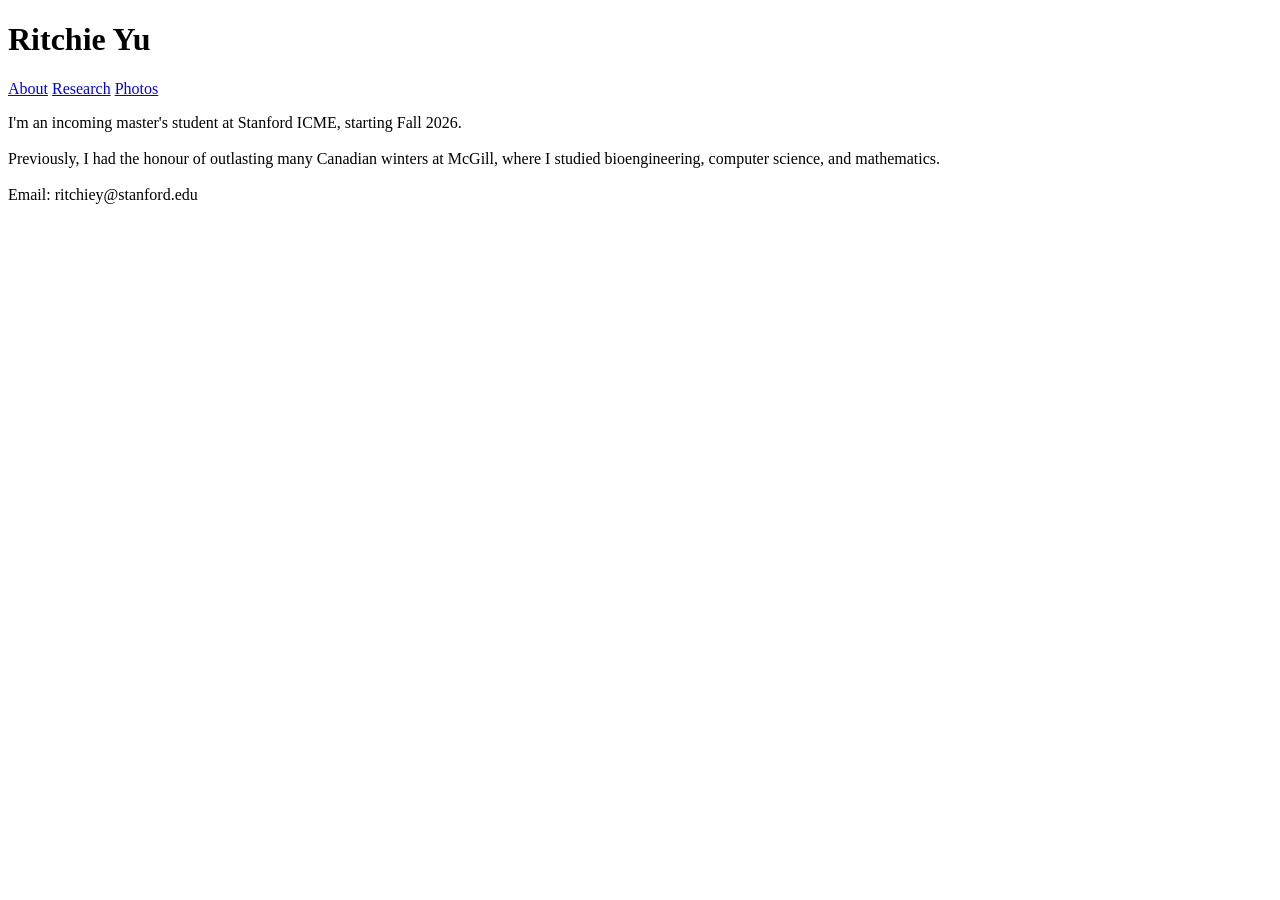
==== index.html @ c00170b2 "add description" ====
<!DOCTYPE html>
<html>
	<head>
		<meta charset="utf-8">
		<meta name="viewport", content="width=device-width">
		<meta name="author", content="Ritchie Yu">
		<link rel="stylesheet", href="/style.css">
	</head>
	<body>
		<header>
			<div class="box">
				<h1>Ritchie Yu</h1>
			</div>
		</header>
		<div class="box">
			<nav>
				<a href="/index.html">About</a>
				<a href="/research/index.html">Research</a>
				<a href="/photos/index.html">Photos</a>
			</nav>
		</div>

		<section>
			<div class="box">
				<p>
					I'm an incoming master's student at Stanford ICME, starting Fall 2026.<br><br>
					Previously, I had the honour of outlasting many Canadian winters at McGill, where I studied bioengineering, computer science, and mathematics.<br><br>
					Email: ritchiey@stanford.edu<br><br>
				</p>
			</div>
		</section>
	</body>
</html>
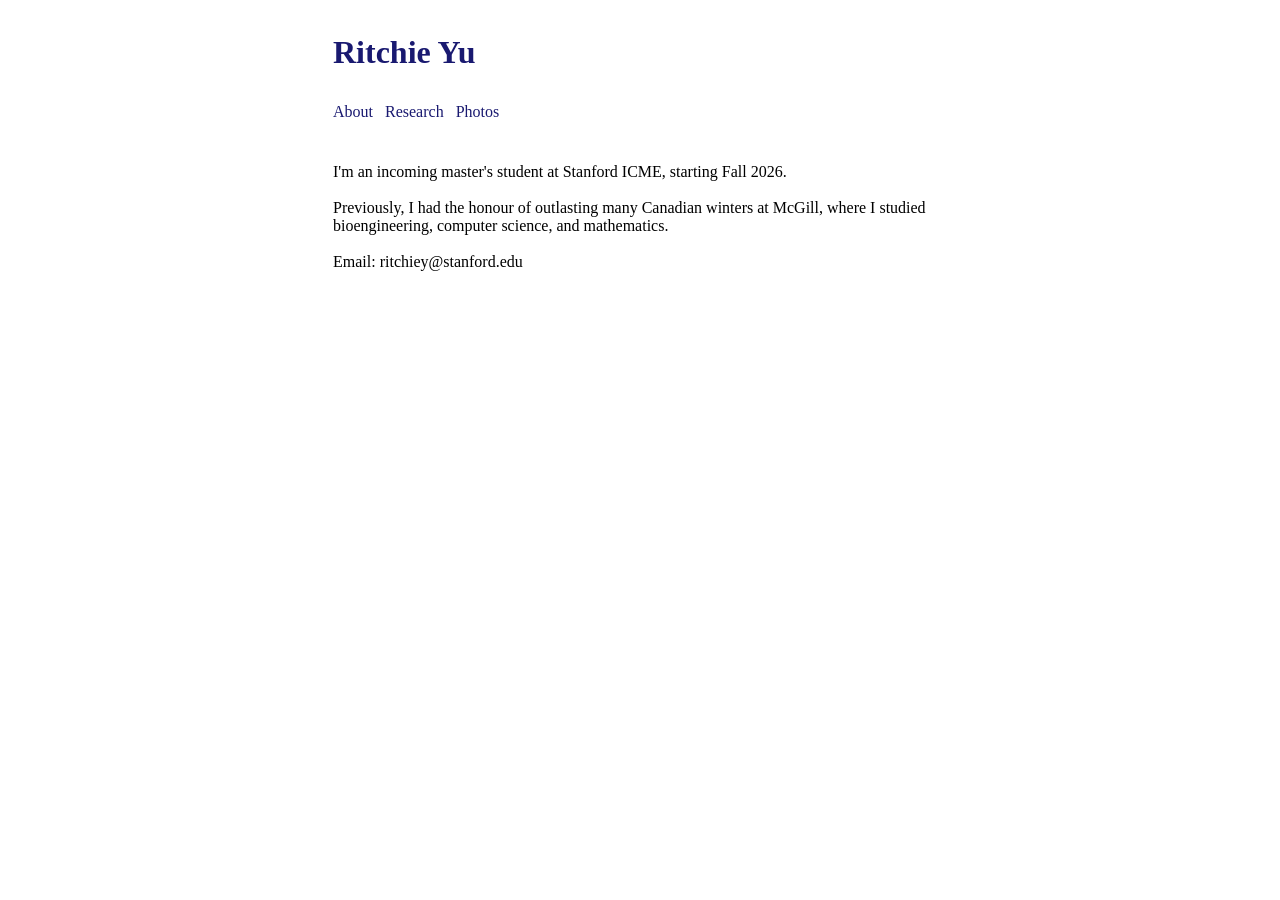
==== commit 24be3ad8: "verification" ====
--- a/index.html
+++ b/index.html
@@ -4,6 +4,7 @@
 		<meta charset="utf-8">
 		<meta name="viewport", content="width=device-width">
 		<meta name="author", content="Ritchie Yu">
+		<meta name="google-site-verification" content="SjJKpCR8ZkSj1Q5x7QLy7st1kpUhItgmBYfFB7LZAmU" />
 		<link rel="stylesheet", href="/style.css">
 	</head>
 	<body>
--- a/style.css
+++ b/style.css
@@ -0,0 +1,65 @@
+h1, h2, h3, h4 {
+    color: midnightblue;
+    font-family: "Georgia", serif;
+}
+h3 {
+    margin-bottom: 5px;
+}
+.box {
+  border: 5px solid white;
+  background-color: white;
+  margin-left: 20em;
+  margin-right: 20em;
+}
+
+section {
+    margin-top: 1rem; 
+}
+
+nav {
+    display: flex;
+    gap: 0.75rem;
+    align-items: center;
+}
+
+/* Customize links */
+a:link {
+  color: midnightblue;
+  text-decoration: none;
+}
+a:visited {
+  color: midnightblue;
+  text-decoration: none;
+}
+a:hover {
+  color: orange;
+  text-decoration: none;
+}
+a:active {
+  color: orange;
+  text-decoration: none;
+}
+
+/* Images */
+img {
+  max-width: 50%;
+  height: auto;
+}
+
+.container {
+    text-align: center;
+}
+
+.image-collection figure {
+  display: flex;
+  flex-direction: row;
+  flex-wrap: nowrap;
+  gap: 10px;
+}
+
+.image-collection img {
+  width: 100%;
+  min-width: 0;
+  object-fit: cover;
+  border-radius: 10px;
+}
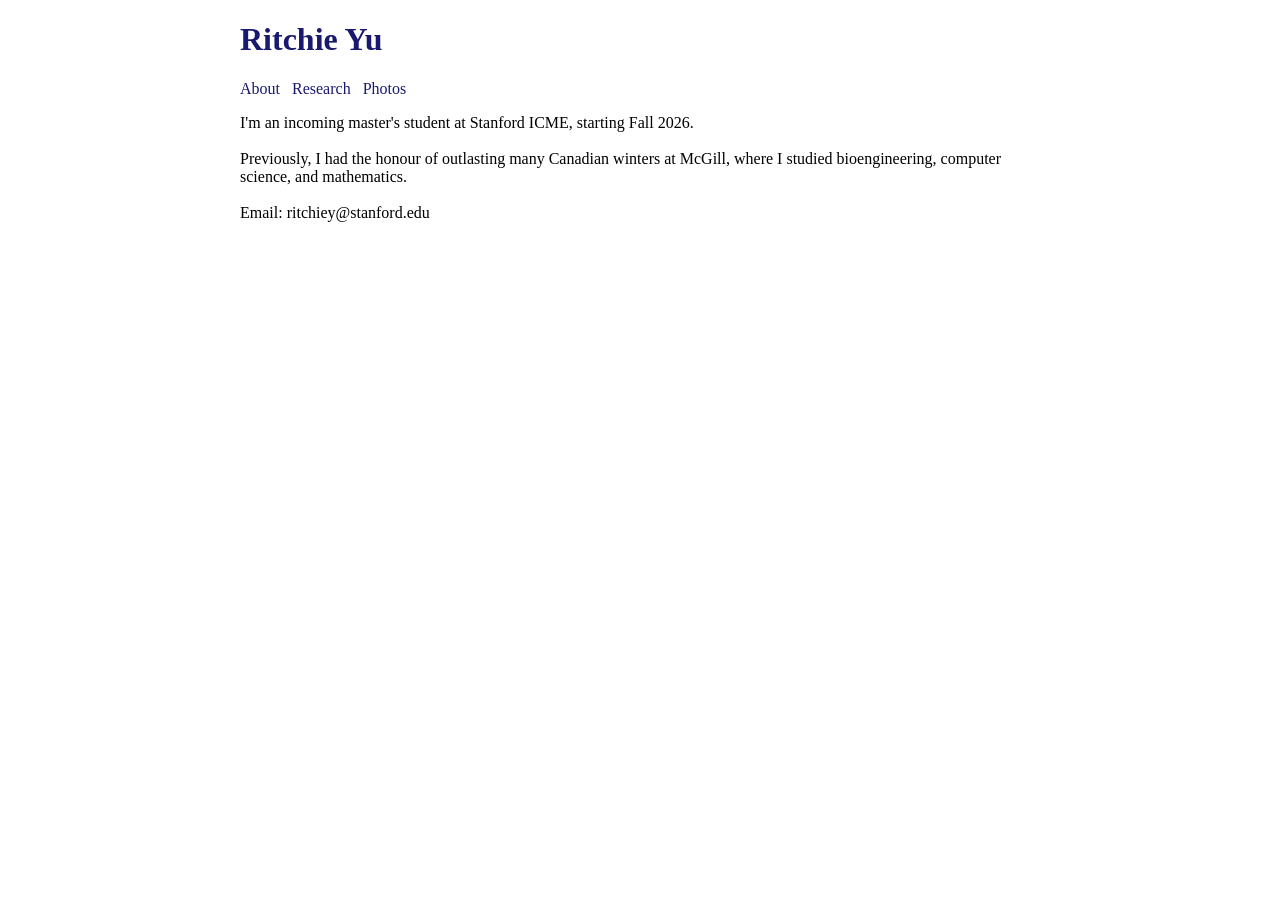
==== commit b38d7556: "add lightbox" ====
--- a/index.html
+++ b/index.html
@@ -2,7 +2,7 @@
 <html>
 	<head>
 		<meta charset="utf-8">
-		<meta name="viewport", content="width=device-width">
+		<meta name="viewport", content="width=device-width, initial-scale=1.0">
 		<meta name="author", content="Ritchie Yu">
 		<meta name="google-site-verification" content="SjJKpCR8ZkSj1Q5x7QLy7st1kpUhItgmBYfFB7LZAmU" />
 		<link rel="stylesheet", href="/style.css">
--- a/style.css
+++ b/style.css
@@ -6,10 +6,11 @@
     margin-bottom: 5px;
 }
 .box {
-  border: 5px solid white;
+  border: 5px solid whit;
   background-color: white;
-  margin-left: 20em;
-  margin-right: 20em;
+  max-width: 800px;
+  margin: 0 auto;
+  padding: 0 1rem;
 }
 
 section {
@@ -62,4 +63,37 @@
   min-width: 0;
   object-fit: cover;
   border-radius: 10px;
+}
+
+/* Lightbox Effect*/
+.lightbox {
+    display: none;
+    position: fixed;
+    z-index: 999;
+    top: 0;
+    left: 0;
+    width: 100%;
+    height: 100%;
+    background-color: rgba(0, 0, 0, 0.85);
+    
+    justify-content: center;
+    align-items: center;
+}
+
+/* Enlarged image inside lightbox*/
+.lightbox img {
+    max-width: 50%;
+    max-height: 90vh;  /* Prevent image from being taller than screen */
+    border-radius: 5px;
+    box-shadow: 0 4px 15px rgba(0,0,0,0.5);
+}
+
+/* Add cursor to clickable images */
+.lightbox-trigger {
+    cursor: pointer;
+    transition: opacity 0.3s ease;
+}
+
+.lightbox-trigger:hover {
+    opacity: 0.9;
 }
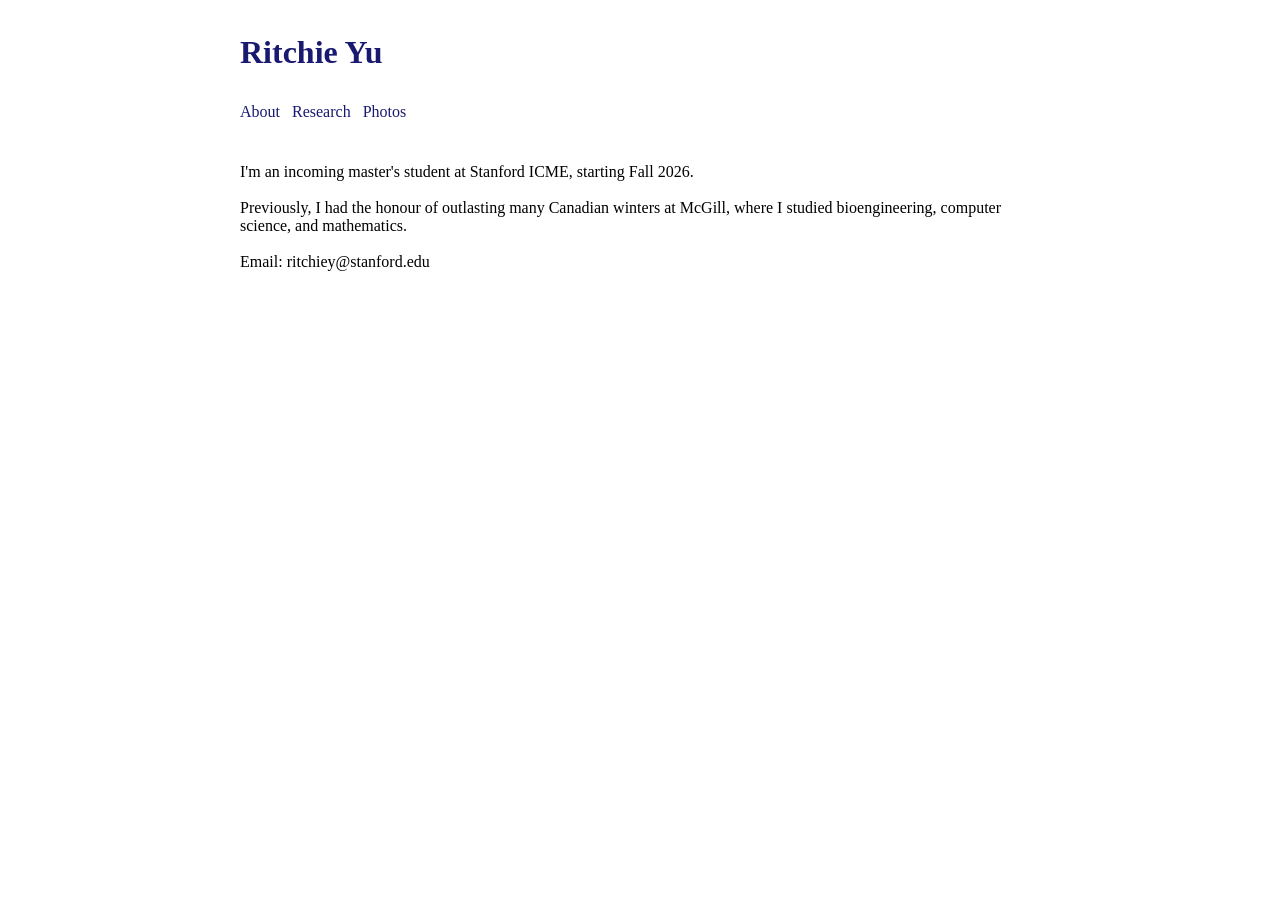
==== commit 3afaff57: "cleanup urls" ====
--- a/index.html
+++ b/index.html
@@ -15,9 +15,9 @@
 		</header>
 		<div class="box">
 			<nav>
-				<a href="/index.html">About</a>
-				<a href="/research/index.html">Research</a>
-				<a href="/photos/index.html">Photos</a>
+				<a href="/">About</a>
+				<a href="/research/">Research</a>
+				<a href="/photos/">Photos</a>
 			</nav>
 		</div>
 
--- a/style.css
+++ b/style.css
@@ -6,7 +6,7 @@
     margin-bottom: 5px;
 }
 .box {
-  border: 5px solid whit;
+  border: 5px solid white;
   background-color: white;
   max-width: 800px;
   margin: 0 auto;
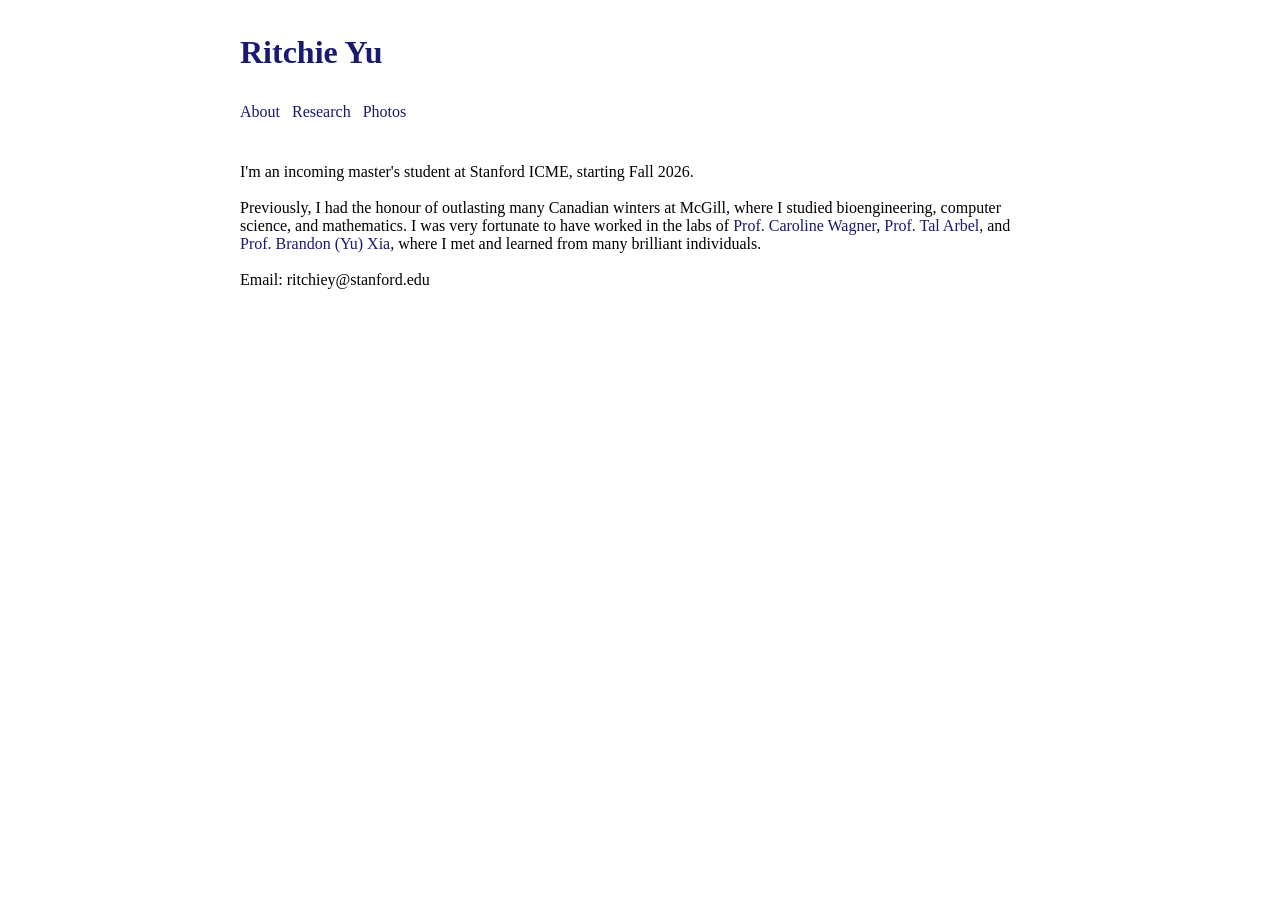
==== commit 247e4795: "update previous experience" ====
--- a/index.html
+++ b/index.html
@@ -25,7 +25,8 @@
 			<div class="box">
 				<p>
 					I'm an incoming master's student at Stanford ICME, starting Fall 2026.<br><br>
-					Previously, I had the honour of outlasting many Canadian winters at McGill, where I studied bioengineering, computer science, and mathematics.<br><br>
+					Previously, I had the honour of outlasting many Canadian winters at McGill, where I studied bioengineering, computer science, and mathematics.
+					I was very fortunate to have worked in the labs of <a href="https://bgh.lab.mcgill.ca/", target="_blank">Prof. Caroline Wagner</a>, <a href="https://cim.mcgill.ca/~pvg/", target="_blank">Prof. Tal Arbel</a>, and <a href="https://bioinfo.lab.mcgill.ca/index.html", target="_blank">Prof. Brandon (Yu) Xia</a>, where I met and learned from many brilliant individuals.<br><br>
 					Email: ritchiey@stanford.edu<br><br>
 				</p>
 			</div>
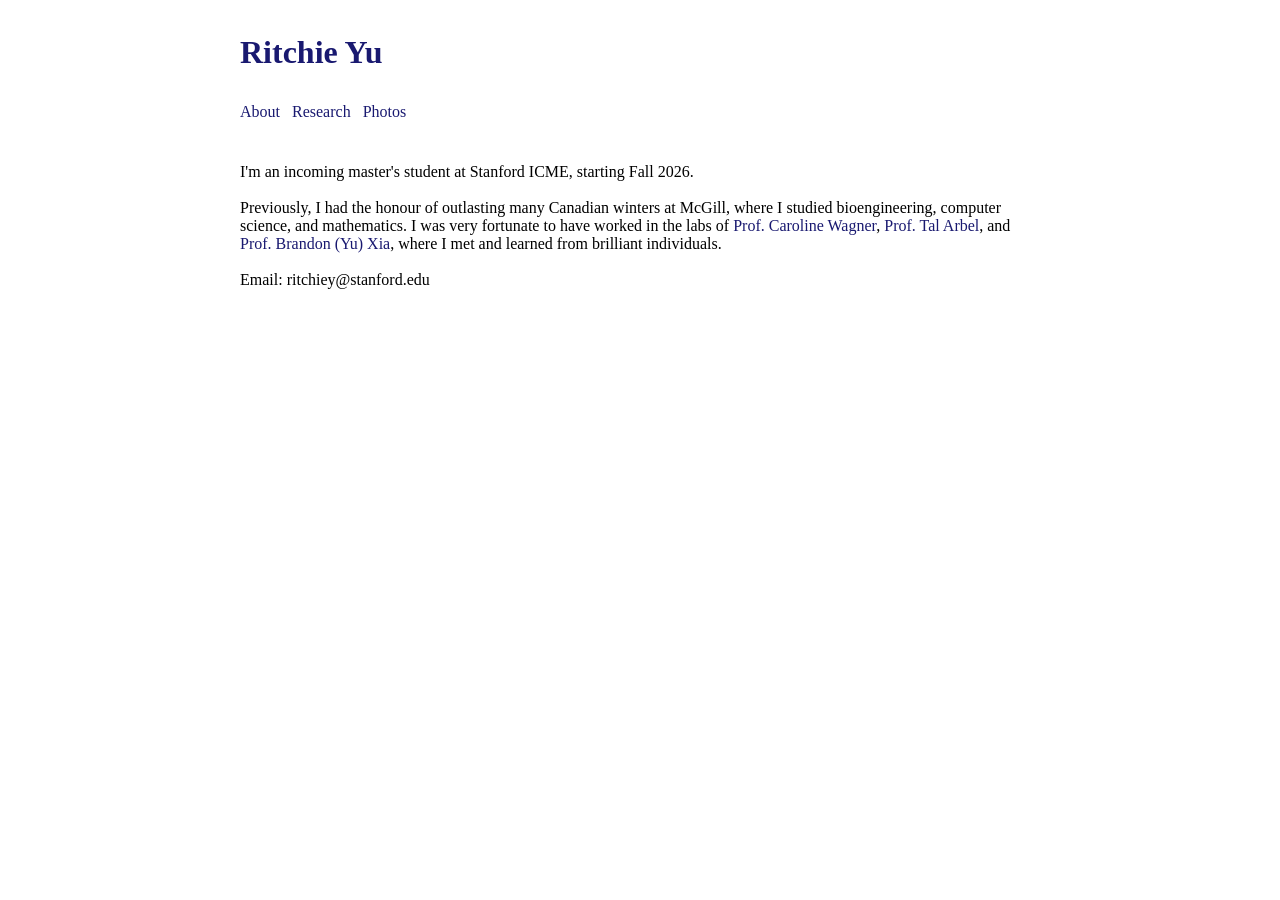
==== commit 04c8782d: "update previous experience" ====
--- a/index.html
+++ b/index.html
@@ -26,7 +26,7 @@
 				<p>
 					I'm an incoming master's student at Stanford ICME, starting Fall 2026.<br><br>
 					Previously, I had the honour of outlasting many Canadian winters at McGill, where I studied bioengineering, computer science, and mathematics.
-					I was very fortunate to have worked in the labs of <a href="https://bgh.lab.mcgill.ca/", target="_blank">Prof. Caroline Wagner</a>, <a href="https://cim.mcgill.ca/~pvg/", target="_blank">Prof. Tal Arbel</a>, and <a href="https://bioinfo.lab.mcgill.ca/index.html", target="_blank">Prof. Brandon (Yu) Xia</a>, where I met and learned from many brilliant individuals.<br><br>
+					I was very fortunate to have worked in the labs of <a href="https://bgh.lab.mcgill.ca/", target="_blank">Prof. Caroline Wagner</a>, <a href="https://cim.mcgill.ca/~pvg/", target="_blank">Prof. Tal Arbel</a>, and <a href="https://bioinfo.lab.mcgill.ca/index.html", target="_blank">Prof. Brandon (Yu) Xia</a>, where I met and learned from brilliant individuals.<br><br>
 					Email: ritchiey@stanford.edu<br><br>
 				</p>
 			</div>
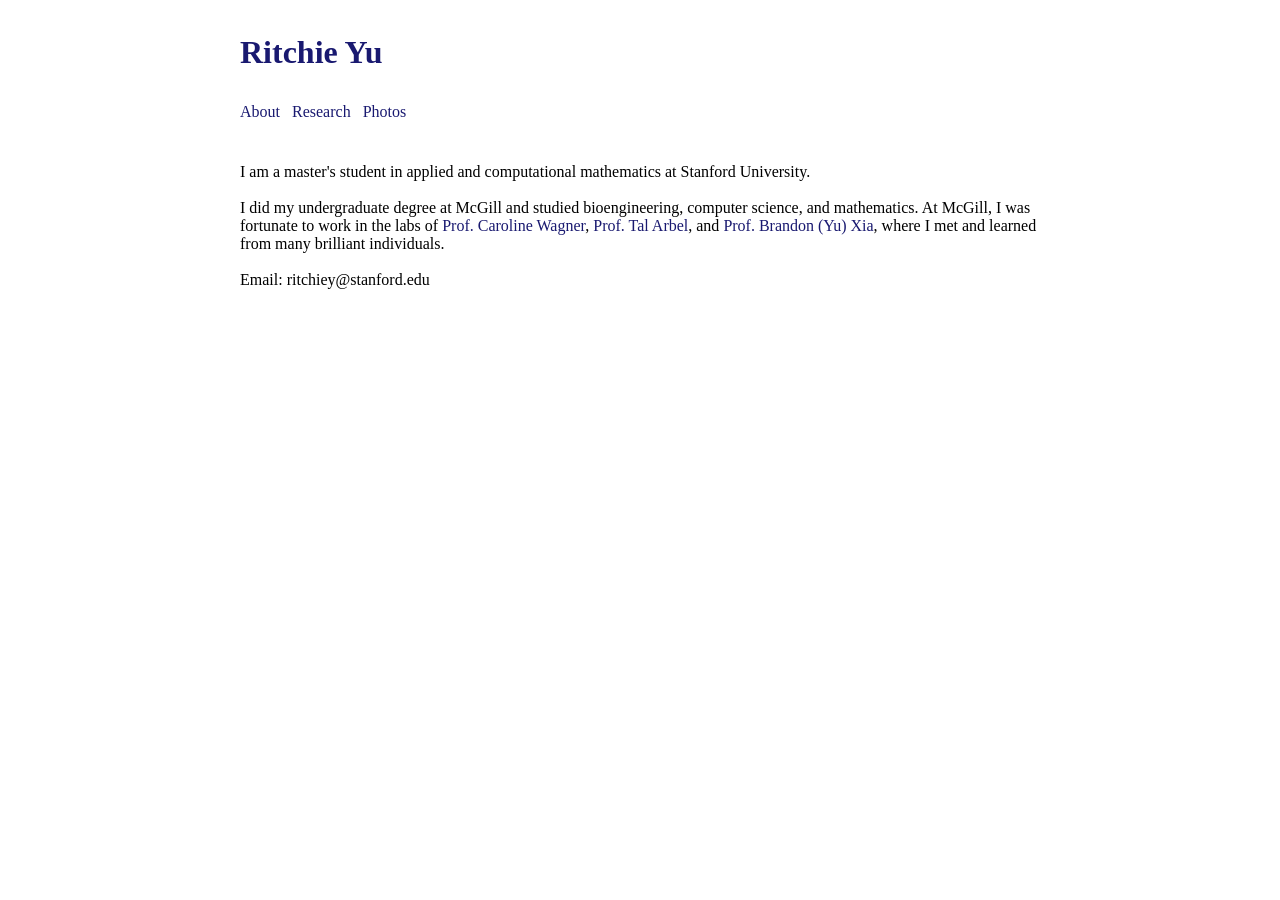
==== commit 6d69776c: "refresh" ====
--- a/index.html
+++ b/index.html
@@ -24,12 +24,12 @@
 		<section>
 			<div class="box">
 				<p>
-					I'm an incoming master's student at Stanford ICME, starting Fall 2026.<br><br>
-					Previously, I had the honour of outlasting many Canadian winters at McGill, where I studied bioengineering, computer science, and mathematics.
-					I was very fortunate to have worked in the labs of <a href="https://bgh.lab.mcgill.ca/", target="_blank">Prof. Caroline Wagner</a>, <a href="https://cim.mcgill.ca/~pvg/", target="_blank">Prof. Tal Arbel</a>, and <a href="https://bioinfo.lab.mcgill.ca/index.html", target="_blank">Prof. Brandon (Yu) Xia</a>, where I met and learned from brilliant individuals.<br><br>
+					I am a master's student in applied and computational mathematics at Stanford University. <br><br>
+					I did my undergraduate degree at McGill and studied bioengineering, computer science, and mathematics.
+					At McGill, I was fortunate to work in the labs of <a href="https://bgh.lab.mcgill.ca/", target="_blank">Prof. Caroline Wagner</a>, <a href="https://cim.mcgill.ca/~pvg/", target="_blank">Prof. Tal Arbel</a>, and <a href="https://bioinfo.lab.mcgill.ca/index.html", target="_blank">Prof. Brandon (Yu) Xia</a>, where I met and learned from many brilliant individuals.<br><br>
 					Email: ritchiey@stanford.edu<br><br>
 				</p>
 			</div>
 		</section>
 	</body>
-</html>+</html>
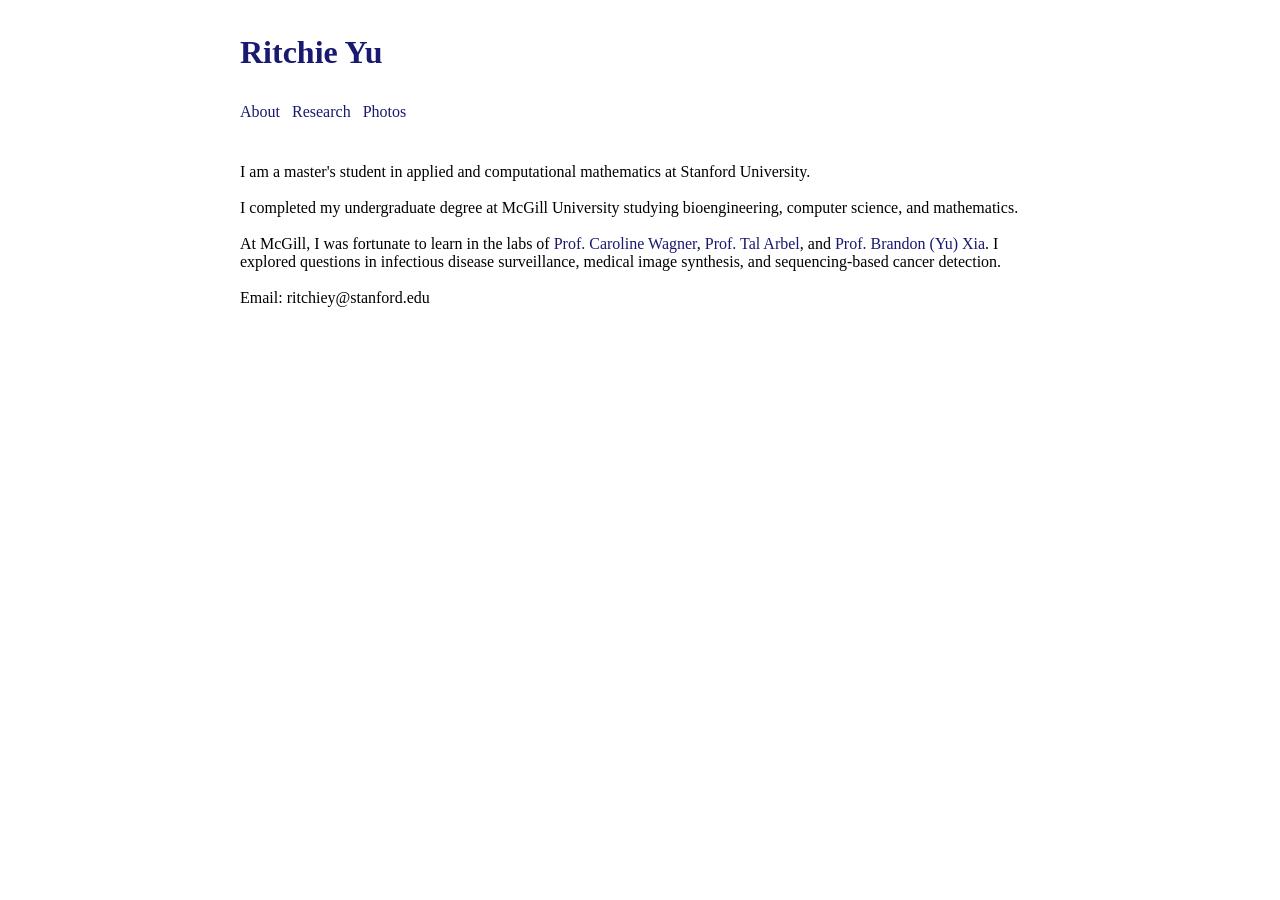
==== commit b1f0adaf: "refresh" ====
--- a/index.html
+++ b/index.html
@@ -24,9 +24,13 @@
 		<section>
 			<div class="box">
 				<p>
-					I am a master's student in applied and computational mathematics at Stanford University. <br><br>
-					I did my undergraduate degree at McGill and studied bioengineering, computer science, and mathematics.
-					At McGill, I was fortunate to work in the labs of <a href="https://bgh.lab.mcgill.ca/", target="_blank">Prof. Caroline Wagner</a>, <a href="https://cim.mcgill.ca/~pvg/", target="_blank">Prof. Tal Arbel</a>, and <a href="https://bioinfo.lab.mcgill.ca/index.html", target="_blank">Prof. Brandon (Yu) Xia</a>, where I met and learned from many brilliant individuals.<br><br>
+					I am a master's student in applied and computational mathematics at Stanford University.<br><br>
+
+					I completed my undergraduate degree at McGill University studying bioengineering,  computer science, and mathematics.<br><br>
+					
+					At McGill, I was fortunate to learn in the labs of <a href="https://bgh.lab.mcgill.ca/", target="_blank">Prof. Caroline Wagner</a>, <a href="https://cim.mcgill.ca/~pvg/", target="_blank">Prof. Tal Arbel</a>, and <a href="https://bioinfo.lab.mcgill.ca/index.html", target="_blank">Prof. Brandon (Yu) Xia</a>.
+					I explored questions in infectious disease surveillance, medical image synthesis, and sequencing-based cancer detection.<br><br>
+
 					Email: ritchiey@stanford.edu<br><br>
 				</p>
 			</div>
